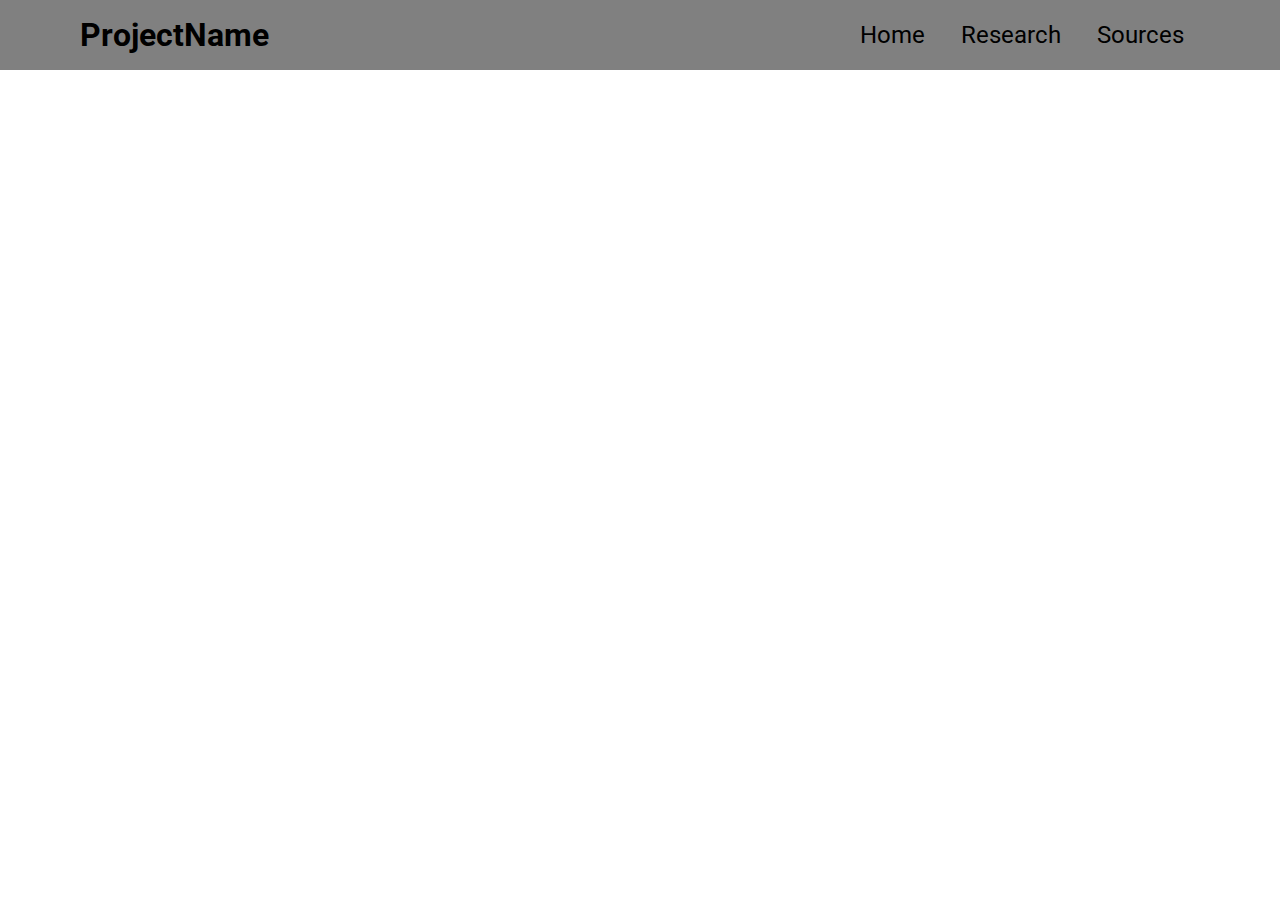
==== index.html @ 8ab63815 "Merge pull request #1 from LJL7823/main" ====
<!DOCTYPE html>
<html lang="en">
  <head>
    <meta charset="UTF-8" />
    <meta http-equiv="X-UA-Compatible" content="IE=edge" />
    <meta name="viewport" content="width=device-width, initial-scale=1.0" />
    <title>Project Name Here</title>
    <link rel="stylesheet" href="css/global.css" />
  </head>
  <body>
    <nav class="navbar">
      <h1 id="logo">ProjectName</h1>
      <div id="nav-links">
        <a class="nav-link" href="index.html">Home</a>
        <a class="nav-link" href="research.html">Research</a>
        <a class="nav-link" href="sources.html">Sources</a>
      </div>
    </nav>
  </body>
</html>
---- css/global.css ----
@import url("https://fonts.googleapis.com/css2?family=Roboto:ital,wght@0,100;0,300;0,400;0,500;0,700;0,900;1,100;1,300;1,400;1,500;1,700;1,900&display=swap");
* {
  padding: 0;
  margin: 0;
  box-sizing: border-box;
  font-family: "Roboto", "Arial", "Sans-Serif";
}

.navbar {
  width: 100vw;
  background-color: #808080;
  color: #000;
  display: flex;
  justify-content: space-between;
  padding: 1rem 5rem 1rem 5rem;
  align-items: center;
}

.nav-link {
  transition: all 0.25s ease-in;
  padding: 0 1rem 0 1rem;
  font-size: 24px;
}
.nav-link, .nav-link:visited {
  color: black;
  text-decoration: none;
}
.nav-link:hover {
  color: #eee;
}/*# sourceMappingURL=global.css.map */
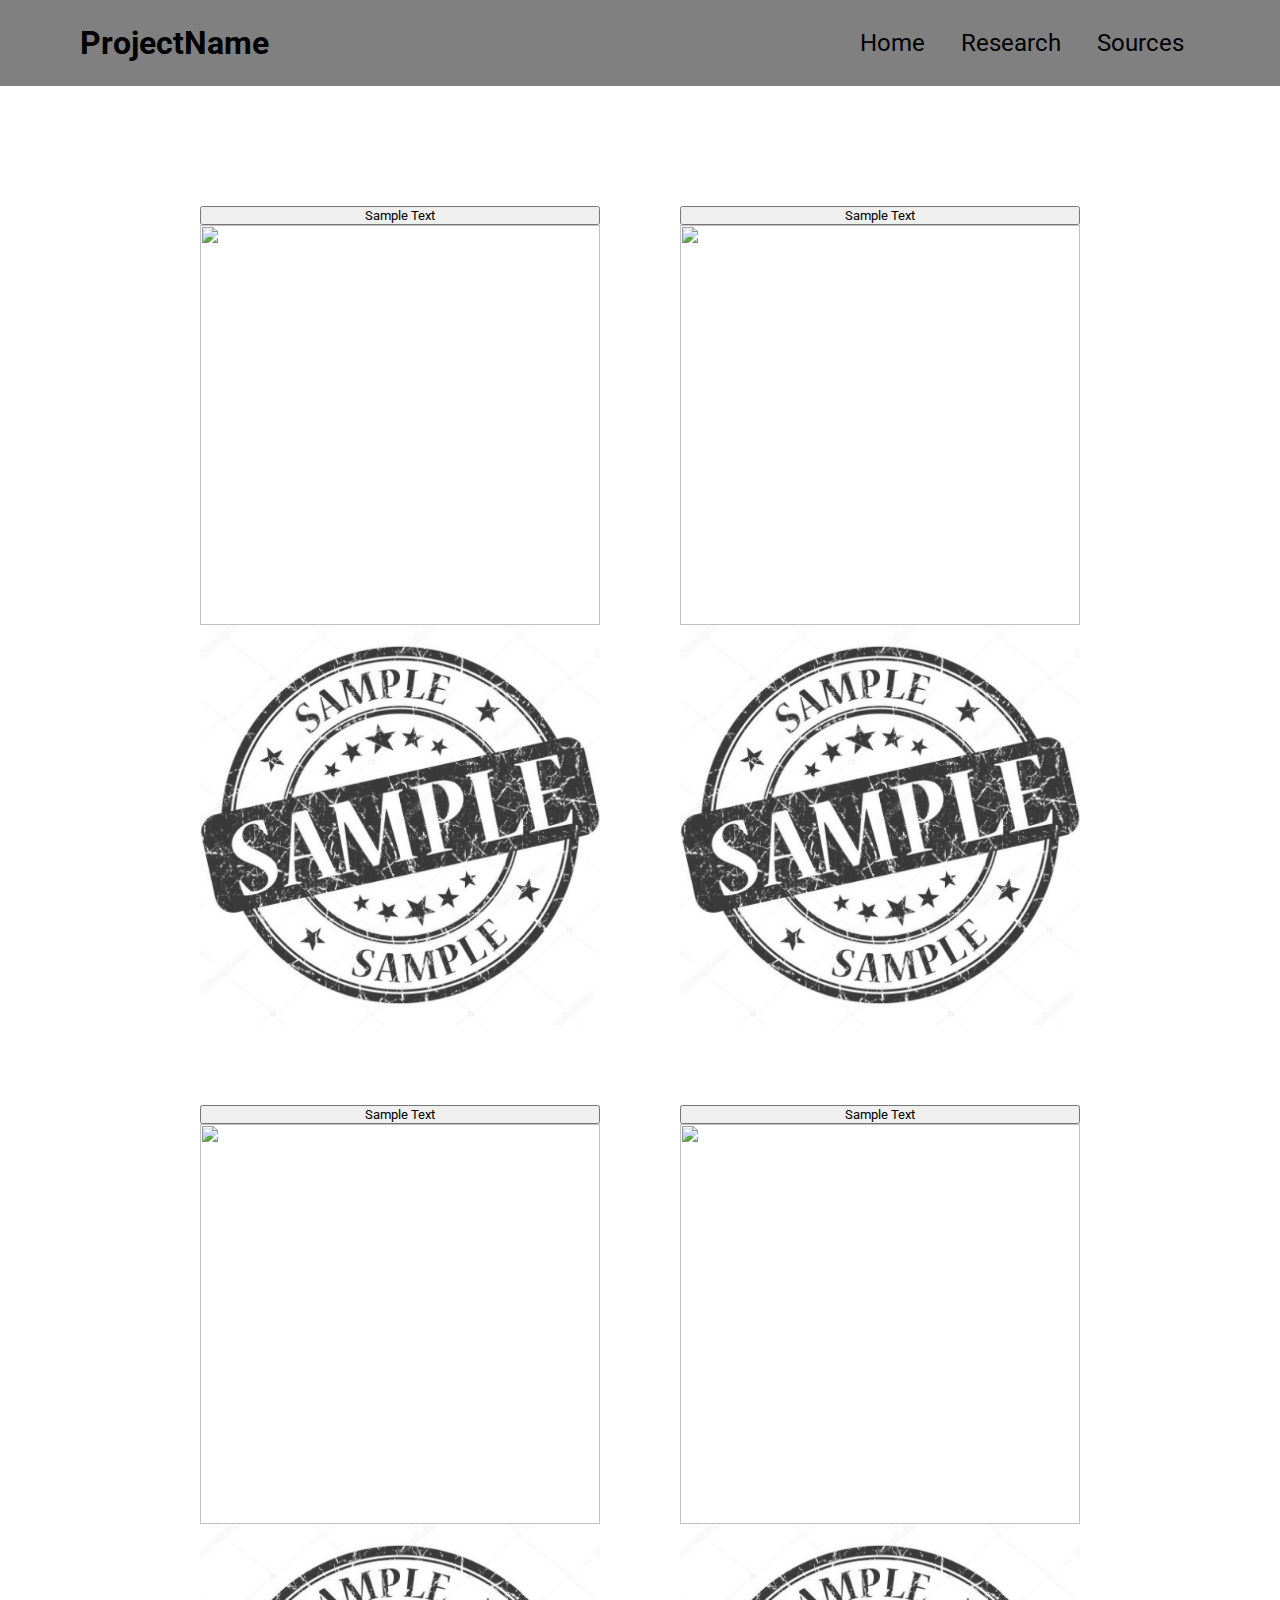
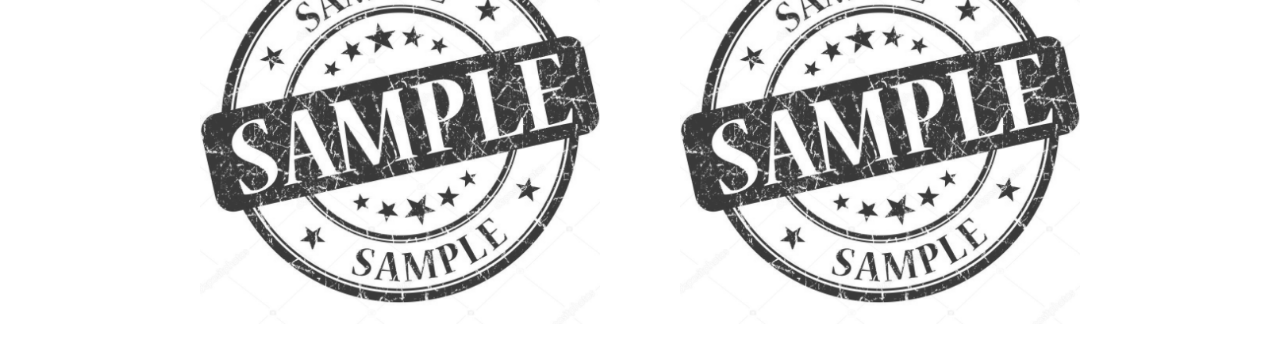
==== commit 26e75ca7: "commit" ====
--- a/index.html
+++ b/index.html
@@ -6,6 +6,7 @@
     <meta name="viewport" content="width=device-width, initial-scale=1.0" />
     <title>Project Name Here</title>
     <link rel="stylesheet" href="css/global.css" />
+    <link rel="stylesheet" href="css/experience.css" />
   </head>
   <body>
     <nav class="navbar">
@@ -16,5 +17,43 @@
         <a class="nav-link" href="sources.html">Sources</a>
       </div>
     </nav>
+    <div class="main-container">
+      <div class="main-row">
+        <div class="main-col">
+          <button>Sample Text</button>
+          <image
+            class="main-img"
+            src="https://st.depositphotos.com/2274151/3518/i/950/depositphotos_35186549-stock-photo-sample-grunge-red-round-stamp.jpg"
+          ></image>
+          <image class="sub-img" src="./images/download.png"></image>
+        </div>
+        <div class="main-col">
+          <button>Sample Text</button>
+          <image
+            class="main-img"
+            src="https://st.depositphotos.com/2274151/3518/i/950/depositphotos_35186549-stock-photo-sample-grunge-red-round-stamp.jpg"
+          ></image>
+          <image class="sub-img" src="./images/download.png"></image>
+        </div>
+      </div>
+      <div class="main-row">
+        <div class="main-col">
+          <button>Sample Text</button>
+          <image
+            class="main-img"
+            src="https://st.depositphotos.com/2274151/3518/i/950/depositphotos_35186549-stock-photo-sample-grunge-red-round-stamp.jpg"
+          ></image>
+          <image class="sub-img" src="./images/download.png"></image>
+        </div>
+        <div class="main-col">
+          <button>Sample Text</button>
+          <image
+            class="main-img"
+            src="https://st.depositphotos.com/2274151/3518/i/950/depositphotos_35186549-stock-photo-sample-grunge-red-round-stamp.jpg"
+          ></image>
+          <image class="sub-img" src="./images/download.png"></image>
+        </div>
+      </div>
+    </div>
   </body>
 </html>
--- a/css/global.css
+++ b/css/global.css
@@ -7,12 +7,12 @@
 }
 
 .navbar {
-  width: 100vw;
+  max-width: 100vw;
   background-color: #808080;
   color: #000;
   display: flex;
   justify-content: space-between;
-  padding: 1rem 5rem 1rem 5rem;
+  padding: 1.5rem 5rem 1.5rem 5rem;
   align-items: center;
 }
 
--- a/css/experience.css
+++ b/css/experience.css
@@ -0,0 +1,22 @@
+.main-container {
+  display: flex;
+  flex-direction: column;
+  padding-top: 5rem;
+  justify-content: center;
+}
+.main-container .main-row {
+  display: flex;
+  justify-content: center;
+}
+.main-container .main-row .main-img, .main-container .main-row .sub-img {
+  height: 400px;
+  width: 400px;
+  position: relative;
+  transition: opacity 1s ease-in-out;
+}
+.main-container .main-col {
+  padding: 2.5rem;
+  display: flex;
+  justify-content: center;
+  flex-direction: column;
+}/*# sourceMappingURL=experience.css.map */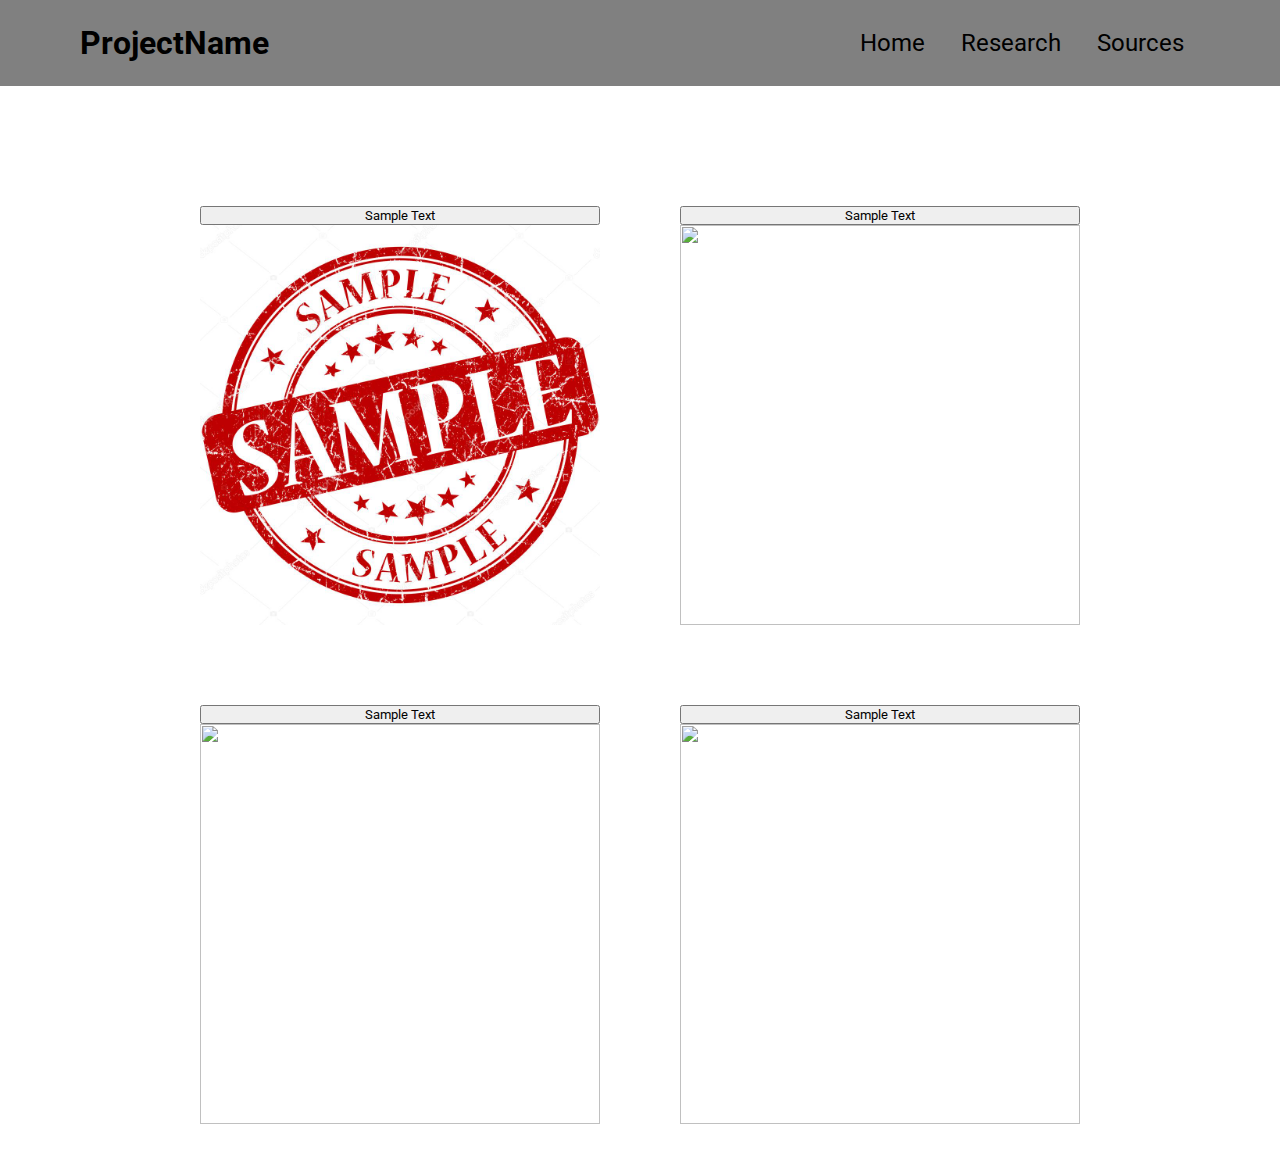
==== commit a8e6e0b3: "commit" ====
--- a/index.html
+++ b/index.html
@@ -20,12 +20,8 @@
     <div class="main-container">
       <div class="main-row">
         <div class="main-col">
-          <button>Sample Text</button>
-          <image
-            class="main-img"
-            src="https://st.depositphotos.com/2274151/3518/i/950/depositphotos_35186549-stock-photo-sample-grunge-red-round-stamp.jpg"
-          ></image>
-          <image class="sub-img" src="./images/download.png"></image>
+          <button id="button1">Sample Text</button>
+          <image class="main-img" id="first" src="images/first.jpg"></image>
         </div>
         <div class="main-col">
           <button>Sample Text</button>
@@ -33,7 +29,6 @@
             class="main-img"
             src="https://st.depositphotos.com/2274151/3518/i/950/depositphotos_35186549-stock-photo-sample-grunge-red-round-stamp.jpg"
           ></image>
-          <image class="sub-img" src="./images/download.png"></image>
         </div>
       </div>
       <div class="main-row">
@@ -43,7 +38,6 @@
             class="main-img"
             src="https://st.depositphotos.com/2274151/3518/i/950/depositphotos_35186549-stock-photo-sample-grunge-red-round-stamp.jpg"
           ></image>
-          <image class="sub-img" src="./images/download.png"></image>
         </div>
         <div class="main-col">
           <button>Sample Text</button>
@@ -51,9 +45,9 @@
             class="main-img"
             src="https://st.depositphotos.com/2274151/3518/i/950/depositphotos_35186549-stock-photo-sample-grunge-red-round-stamp.jpg"
           ></image>
-          <image class="sub-img" src="./images/download.png"></image>
         </div>
       </div>
     </div>
   </body>
+  <script src="js/buttons.js"></script>
 </html>
--- a/css/experience.css
+++ b/css/experience.css
@@ -7,11 +7,11 @@
 .main-container .main-row {
   display: flex;
   justify-content: center;
+  position: relative;
 }
 .main-container .main-row .main-img, .main-container .main-row .sub-img {
   height: 400px;
   width: 400px;
-  position: relative;
   transition: opacity 1s ease-in-out;
 }
 .main-container .main-col {
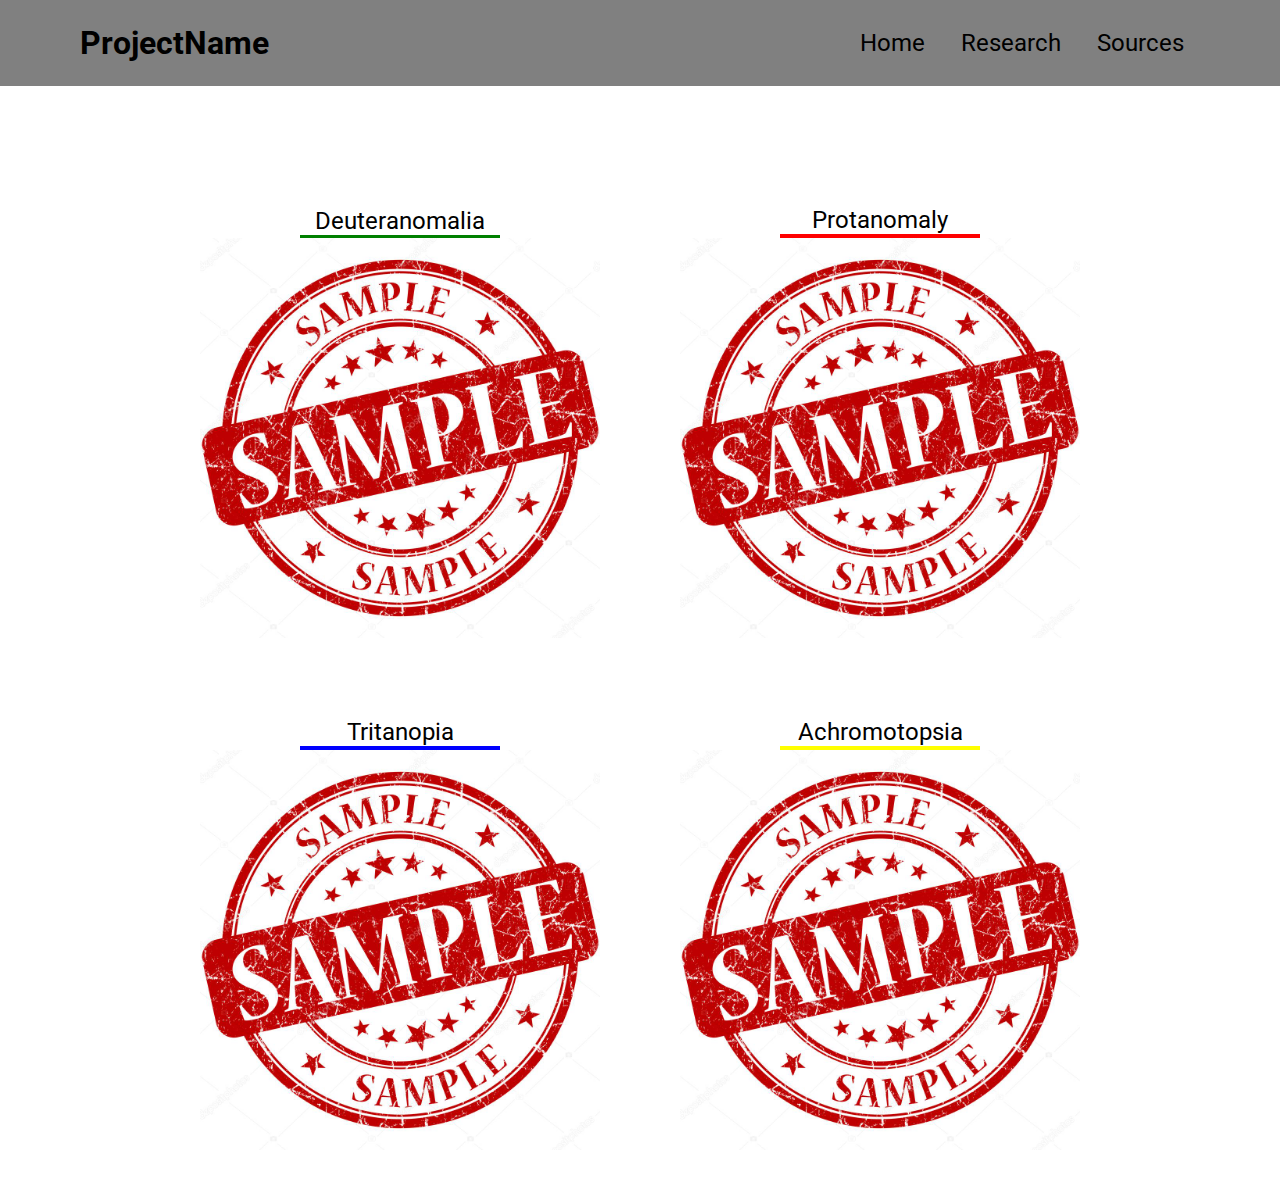
==== commit e92d9ab9: "updates" ====
--- a/index.html
+++ b/index.html
@@ -20,12 +20,17 @@
     <div class="main-container">
       <div class="main-row">
         <div class="main-col">
-          <button id="button1">Sample Text</button>
-          <image class="main-img" id="first" src="images/first.jpg"></image>
+          <div class="center">
+            <button id="button1" class="deu">Deuteranomalia</button>
+          </div>
+          <image class="main-img" id="image1" src="images/first.jpg"></image>
         </div>
         <div class="main-col">
-          <button>Sample Text</button>
+          <div class="center">
+            <button id="button2" class="prop">Protanomaly</button>
+          </div>
           <image
+            id="image2"
             class="main-img"
             src="https://st.depositphotos.com/2274151/3518/i/950/depositphotos_35186549-stock-photo-sample-grunge-red-round-stamp.jpg"
           ></image>
@@ -33,16 +38,22 @@
       </div>
       <div class="main-row">
         <div class="main-col">
-          <button>Sample Text</button>
+          <div class="center">
+            <button id="button3" class="trit">Tritanopia</button>
+          </div>
           <image
             class="main-img"
+            id="image3"
             src="https://st.depositphotos.com/2274151/3518/i/950/depositphotos_35186549-stock-photo-sample-grunge-red-round-stamp.jpg"
           ></image>
         </div>
         <div class="main-col">
-          <button>Sample Text</button>
+          <div class="center">
+            <button id="button4" class="achro">Achromotopsia</button>
+          </div>
           <image
             class="main-img"
+            id="image4"
             src="https://st.depositphotos.com/2274151/3518/i/950/depositphotos_35186549-stock-photo-sample-grunge-red-round-stamp.jpg"
           ></image>
         </div>
--- a/css/experience.css
+++ b/css/experience.css
@@ -8,6 +8,7 @@
   display: flex;
   justify-content: center;
   position: relative;
+  transition: all 0.25s ease-in-out;
 }
 .main-container .main-row .main-img, .main-container .main-row .sub-img {
   height: 400px;
@@ -15,8 +16,115 @@
   transition: opacity 1s ease-in-out;
 }
 .main-container .main-col {
-  padding: 2.5rem;
+  margin: 2.5rem;
   display: flex;
   justify-content: center;
   flex-direction: column;
+}
+.main-container .main-col .center {
+  text-align: center;
+}
+
+.deu {
+  border: none;
+  background: white;
+  font-size: 24px;
+  width: 50%;
+  margin: auto;
+  border-bottom: 3px solid green;
+  transition: all 0.25s linear;
+  position: relative;
+}
+.deu:before {
+  content: "";
+  left: 0;
+  bottom: -3px;
+  width: 100%;
+  height: 3px;
+  background-color: #89681c;
+  position: absolute;
+  transform-origin: center;
+  transform: scale(0);
+  transition: 0.25s linear;
+}
+.deu:hover:before {
+  transform: scale(1);
+}
+
+.prop {
+  border: none;
+  background: white;
+  font-size: 24px;
+  width: 50%;
+  margin: auto;
+  border-bottom: 4px solid red;
+  transition: all 0.25s linear;
+  position: relative;
+}
+.prop:before {
+  content: "";
+  left: 0;
+  bottom: -4px;
+  width: 100%;
+  height: 4px;
+  background-color: #b95215;
+  position: absolute;
+  transform-origin: center;
+  transform: scale(0);
+  transition: 0.25s linear;
+}
+.prop:hover:before {
+  transform: scale(1);
+}
+
+.achro {
+  border: none;
+  background: white;
+  font-size: 24px;
+  width: 50%;
+  margin: auto;
+  border-bottom: 4px solid yellow;
+  transition: all 0.25s linear;
+  position: relative;
+}
+.achro:before {
+  content: "";
+  left: 0;
+  bottom: -4px;
+  width: 100%;
+  height: 4px;
+  background-color: #e2e2e2;
+  position: absolute;
+  transform-origin: center;
+  transform: scale(0);
+  transition: 0.25s linear;
+}
+.achro:hover:before {
+  transform: scale(1);
+}
+
+.trit {
+  border: none;
+  background: white;
+  font-size: 24px;
+  width: 50%;
+  margin: auto;
+  border-bottom: 4px solid blue;
+  transition: all 0.25s linear;
+  position: relative;
+}
+.trit:before {
+  content: "";
+  left: 0;
+  bottom: -4px;
+  width: 100%;
+  height: 4px;
+  background-color: #00565a;
+  position: absolute;
+  transform-origin: center;
+  transform: scale(0);
+  transition: 0.25s linear;
+}
+.trit:hover:before {
+  transform: scale(1);
 }/*# sourceMappingURL=experience.css.map */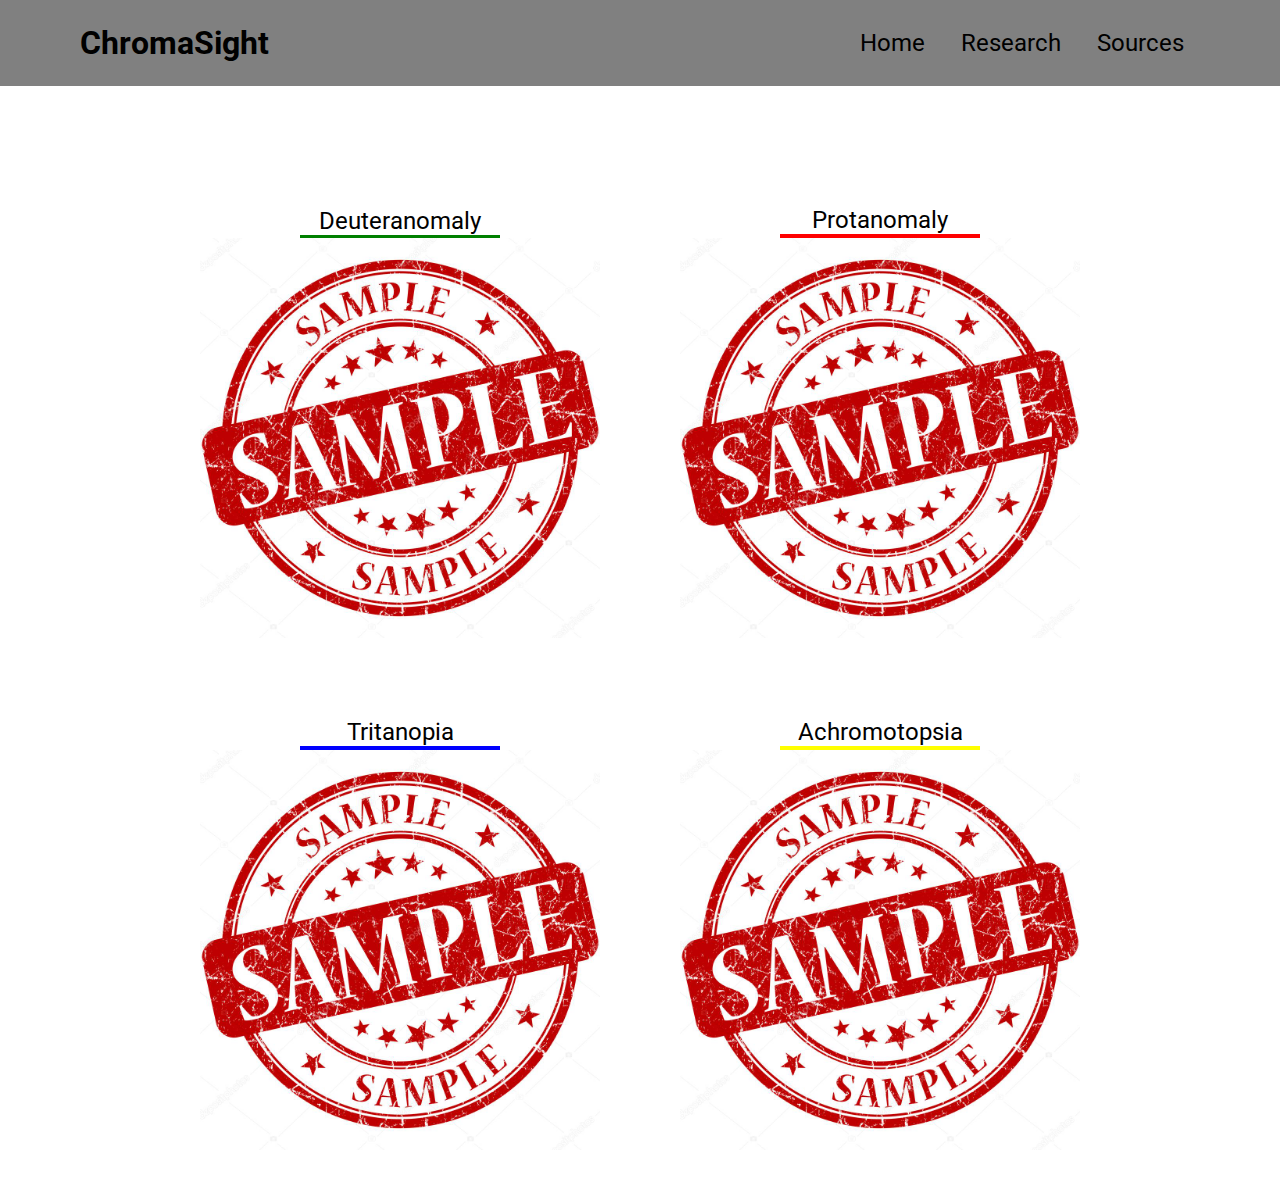
==== commit a9f43194: "logo update" ====
--- a/index.html
+++ b/index.html
@@ -10,7 +10,7 @@
   </head>
   <body>
     <nav class="navbar">
-      <h1 id="logo">ProjectName</h1>
+      <h1 id="logo">ChromaSight</h1>
       <div id="nav-links">
         <a class="nav-link" href="index.html">Home</a>
         <a class="nav-link" href="research.html">Research</a>
@@ -21,7 +21,7 @@
       <div class="main-row">
         <div class="main-col">
           <div class="center">
-            <button id="button1" class="deu">Deuteranomalia</button>
+            <button id="button1" class="deu">Deuteranomaly</button>
           </div>
           <image class="main-img" id="image1" src="images/first.jpg"></image>
         </div>
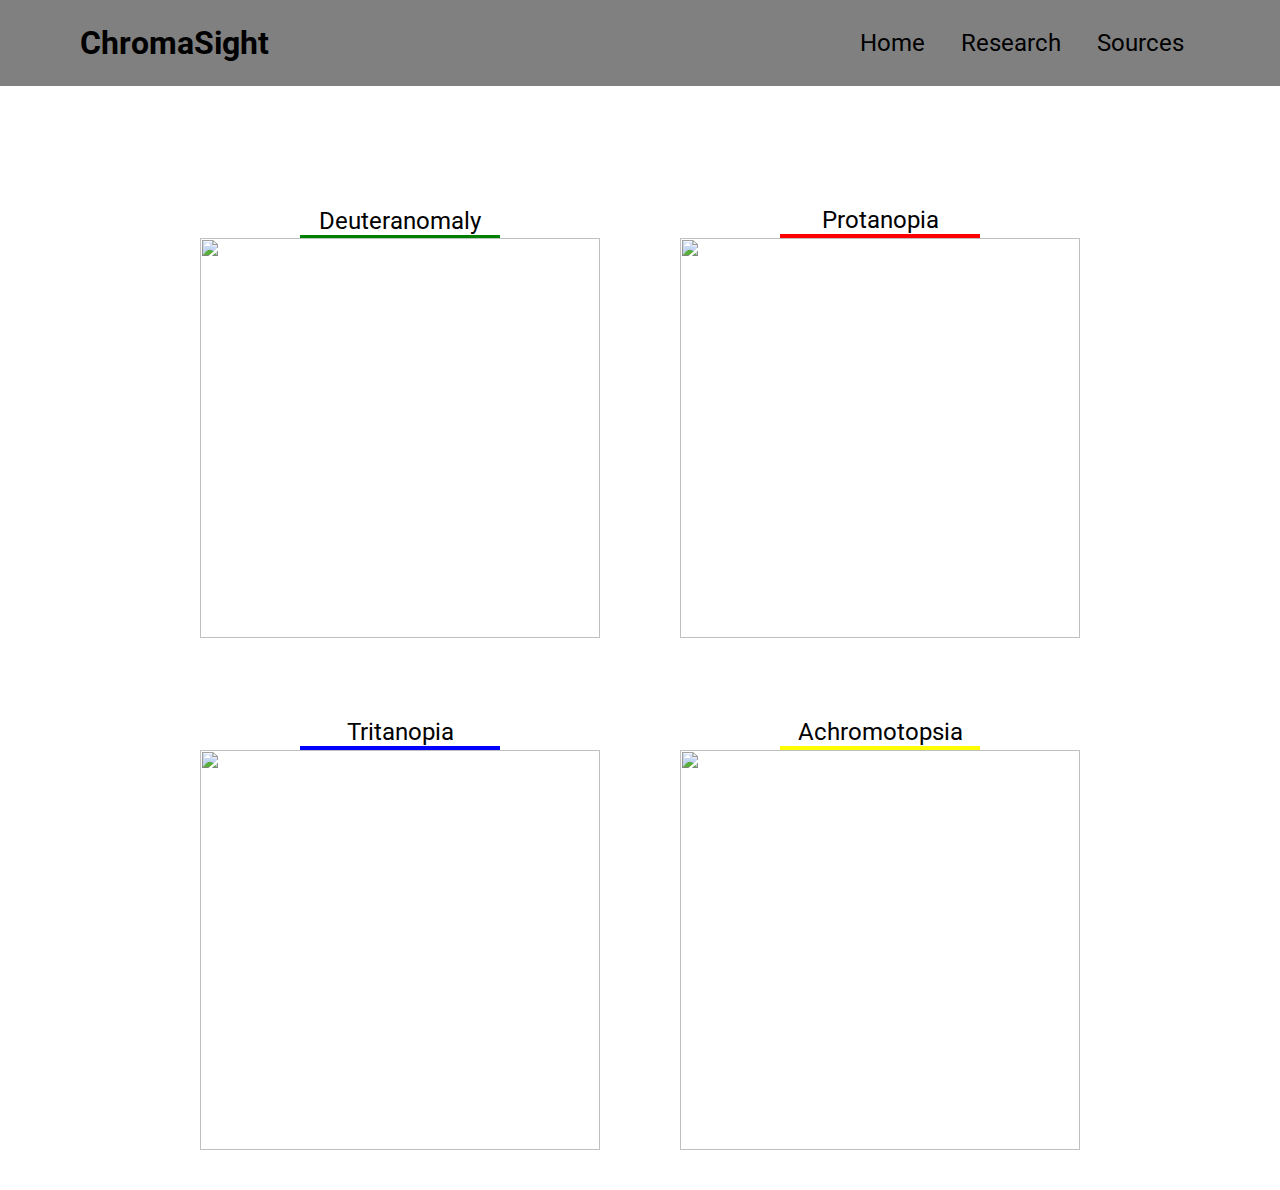
==== commit a3afc427: "first text block" ====
--- a/index.html
+++ b/index.html
@@ -27,7 +27,7 @@
         </div>
         <div class="main-col">
           <div class="center">
-            <button id="button2" class="prop">Protanomaly</button>
+            <button id="button2" class="prop">Protanopia</button>
           </div>
           <image
             id="image2"
